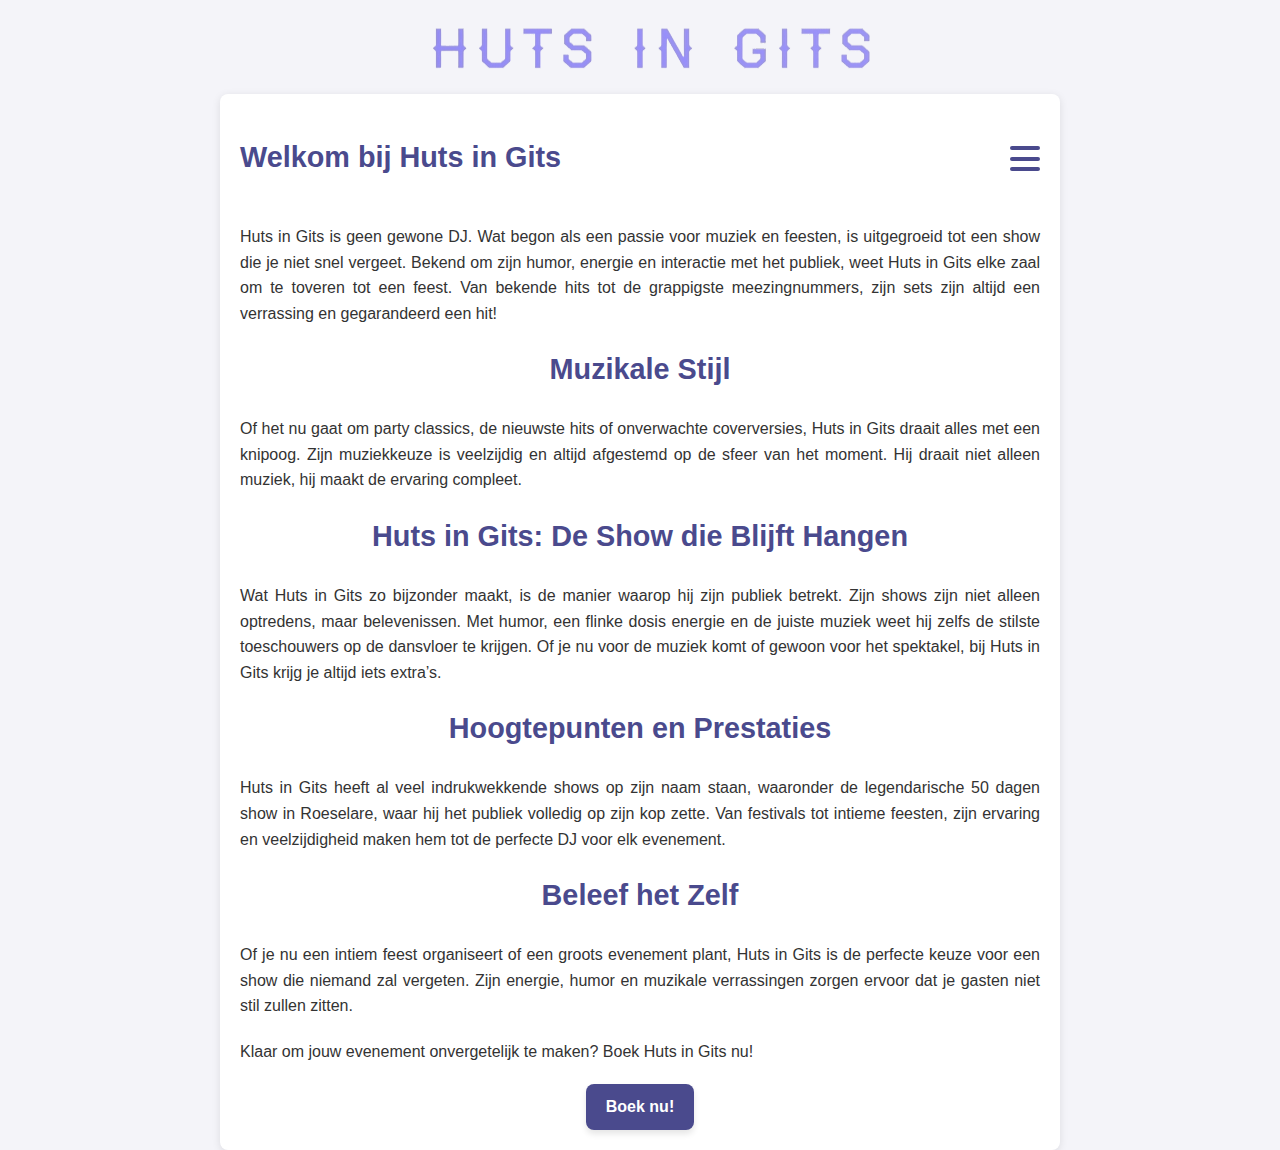
==== about.html @ d8b2505e "Add files via upload" ====
<!DOCTYPE html>
<html lang="en">
<head>
    <meta charset="UTF-8">
    <meta name="viewport" content="width=device-width, initial-scale=1.0">
    <title>Huts in Gits</title>
    <link rel="stylesheet" href="css/styles.css">
</head>
<body>
    <header>
        <img id="logo" src="images/logo/logo_gsm.png" alt="logo Huts in Gits">
    </header>
    
    <article>
        <div id="menu-container">
            <div id="menu-text">
            <h2>Welkom bij Huts in Gits</h2>
            </div>
            <div id="hamburger-menu">
                <span></span>
                <span></span>
                <span></span>
            </div>
        </div>

        <ul id="menu">
            <li><a href="index.html">Home</a></li>
            <li><a href="about.html">Over Ons</a></li>
            <li><a href="boeking.html">Boek Nu</a></li>
            <li><a href="contact.html">Contact</a></li>
        </ul>

        <p>
            Huts in Gits is geen gewone DJ. Wat begon als een passie voor muziek en feesten, is uitgegroeid tot een show die je niet snel vergeet. Bekend om zijn humor, energie en interactie met het publiek, weet Huts in Gits elke zaal om te toveren tot een feest. Van bekende hits tot de grappigste meezingnummers, zijn sets zijn altijd een verrassing en gegarandeerd een hit!
        </p>

        <h2>Muzikale Stijl</h2>
        <p>
            Of het nu gaat om party classics, de nieuwste hits of onverwachte coverversies, Huts in Gits draait alles met een knipoog. Zijn muziekkeuze is veelzijdig en altijd afgestemd op de sfeer van het moment. Hij draait niet alleen muziek, hij maakt de ervaring compleet.
        </p>

        <h2>Huts in Gits: De Show die Blijft Hangen</h2>
        <p>
            Wat Huts in Gits zo bijzonder maakt, is de manier waarop hij zijn publiek betrekt. Zijn shows zijn niet alleen optredens, maar belevenissen. Met humor, een flinke dosis energie en de juiste muziek weet hij zelfs de stilste toeschouwers op de dansvloer te krijgen. Of je nu voor de muziek komt of gewoon voor het spektakel, bij Huts in Gits krijg je altijd iets extra’s.
        </p>

        <h2>Hoogtepunten en Prestaties</h2>
        <p>
            Huts in Gits heeft al veel indrukwekkende shows op zijn naam staan, waaronder de legendarische 50 dagen show in Roeselare, waar hij het publiek volledig op zijn kop zette. Van festivals tot intieme feesten, zijn ervaring en veelzijdigheid maken hem tot de perfecte DJ voor elk evenement.
        </p>

        <h2>Beleef het Zelf</h2>
        <p>
            Of je nu een intiem feest organiseert of een groots evenement plant, Huts in Gits is de perfecte keuze voor een show die niemand zal vergeten. Zijn energie, humor en muzikale verrassingen zorgen ervoor dat je gasten niet stil zullen zitten.
        </p>

        <p>
            Klaar om jouw evenement onvergetelijk te maken? Boek Huts in Gits nu!
        </p>

        <div class="button-container">
            <a href="boeking.html">Boek nu!</a>
        </div>
    </article>

    <script src="scripts.js"></script>
</body>
</html>
---- css/styles.css ----
/* Algemene stijl voor de hele website */
body {
    font-family: 'Orbitron', sans-serif; /* Zorgt ervoor dat Orbitron overal wordt gebruikt */
    color: #333; /* Tekstkleur (donkergrijs) */
    line-height: 1.6; /* Betere leesbaarheid door regelhoogte */
    margin: 0;
    padding: 0;
    background-color: #f4f4f9; /* Zachte achtergrondkleur */
}

/* Algemene opmaak voor het logo */
header {
    display: flex;
    justify-content: center; /* Horizontaal centreren */
    align-items: center;    /* Verticaal centreren (voor het geval je header een vaste hoogte heeft) */
    padding: 10px;          /* Ruimte rondom het logo */
}

#logo {
    max-width: 100%;      /* Logo schaalt met de breedte van het scherm */
    height: auto;         /* Behoud de verhouding van het logo */
    max-height: 80px;     /* Maximale hoogte voor het logo */
}

/* Artikel-sectie */
article {
    padding: 20px; /* Ruimte rondom de tekst */
    max-width: 800px; /* Beperkt de breedte van de inhoud voor leesbaarheid */
    margin: 0 auto; /* Centreert de tekst op de pagina */
    background: #fff; /* Witte achtergrond */
    box-shadow: 0 2px 8px rgba(0, 0, 0, 0.1); /* Zachte schaduw rondom artikel */
    border-radius: 8px; /* Licht afgeronde hoeken */
}

/* Stijlen voor koppen */
h2 {
    font-size: 1.8em;
    color: #4a4a8d; /* Paarsige kleur die past bij het logo */
    text-align: center; /* Koppen gecentreerd */
    margin-top: 20px;
}

/* Stijlen voor paragrafen */
p {
    font-size: 1em; /* Standaard tekengrootte */
    text-align: justify; /* Uitlijning van tekst */
    margin-bottom: 20px;
}

article > img {
    max-width: 100%; /* Zorgt ervoor dat de afbeelding nooit breder is dan de container */
    height: auto; /* Houdt de verhoudingen van de afbeelding correct */
    margin: 0 auto; /* Centreert de afbeelding */
    border-radius: 8px; /* Maakt de hoeken afgerond */
    display: block; /* Zorgt ervoor dat de afbeelding een blok-element is */
}

.button-container {
    display: flex; /* Maakt de knoppen flex-items */
    justify-content: center; /* Centreert de knoppen horizontaal */
    gap: 15px; /* Ruimte tussen de knoppen */
    margin-top: 20px; /* Optioneel: ruimte boven de knoppen */
}

article a {
    display: inline-block;
    padding: 10px 20px;
    margin: 0; /* Margin op de knoppen is niet nodig als we gap gebruiken */
    font-size: 1em;
    font-weight: bold;
    color: #fff;
    text-decoration: none;
    background-color: #4a4a8d;
    border-radius: 8px;
    box-shadow: 0 4px 6px rgba(0, 0, 0, 0.1);
    transition: background-color 0.3s ease, transform 0.2s ease;
}

article a:hover {
    background-color: #363676;
    transform: translateY(-3px);
    box-shadow: 0 6px 8px rgba(0, 0, 0, 0.2);
}

article a:focus {
    outline: 2px dashed #fff;
    outline-offset: 4px;
}


/* Zorgt ervoor dat de h2 en het hamburgermenu naast elkaar staan */
#menu-container {
    display: flex;
    align-items: center;
    justify-content: space-between;
    margin-bottom: 20px; /* Ruimte onder de container */
}

/* Styling voor het hamburgermenu */
#hamburger-menu {
    display: flex;
    flex-direction: column;
    justify-content: space-between;
    width: 30px;
    height: 25px;
    cursor: pointer;
}

#hamburger-menu span {
    display: block;
    width: 100%;
    height: 4px;
    background-color: #4a4a8d;
    border-radius: 2px;
    transition: all 0.3s ease;
}

/* Verborgen menu standaard */
#menu {
    display: none;
    list-style: none;
    padding: 0;
    margin: 0;
    background-color: #fff;
    border-radius: 8px;
    box-shadow: 0 4px 6px rgba(0, 0, 0, 0.1);
}

#menu li {
    padding: 10px 20px;
    border-bottom: 1px solid #ddd;
}

#menu li:last-child {
    border-bottom: none;
}

#menu li a {
    text-decoration: none;
    color: white;
    font-weight: bold;
}

/* Actief menu tonen */
#menu.active {
    display: block;
}
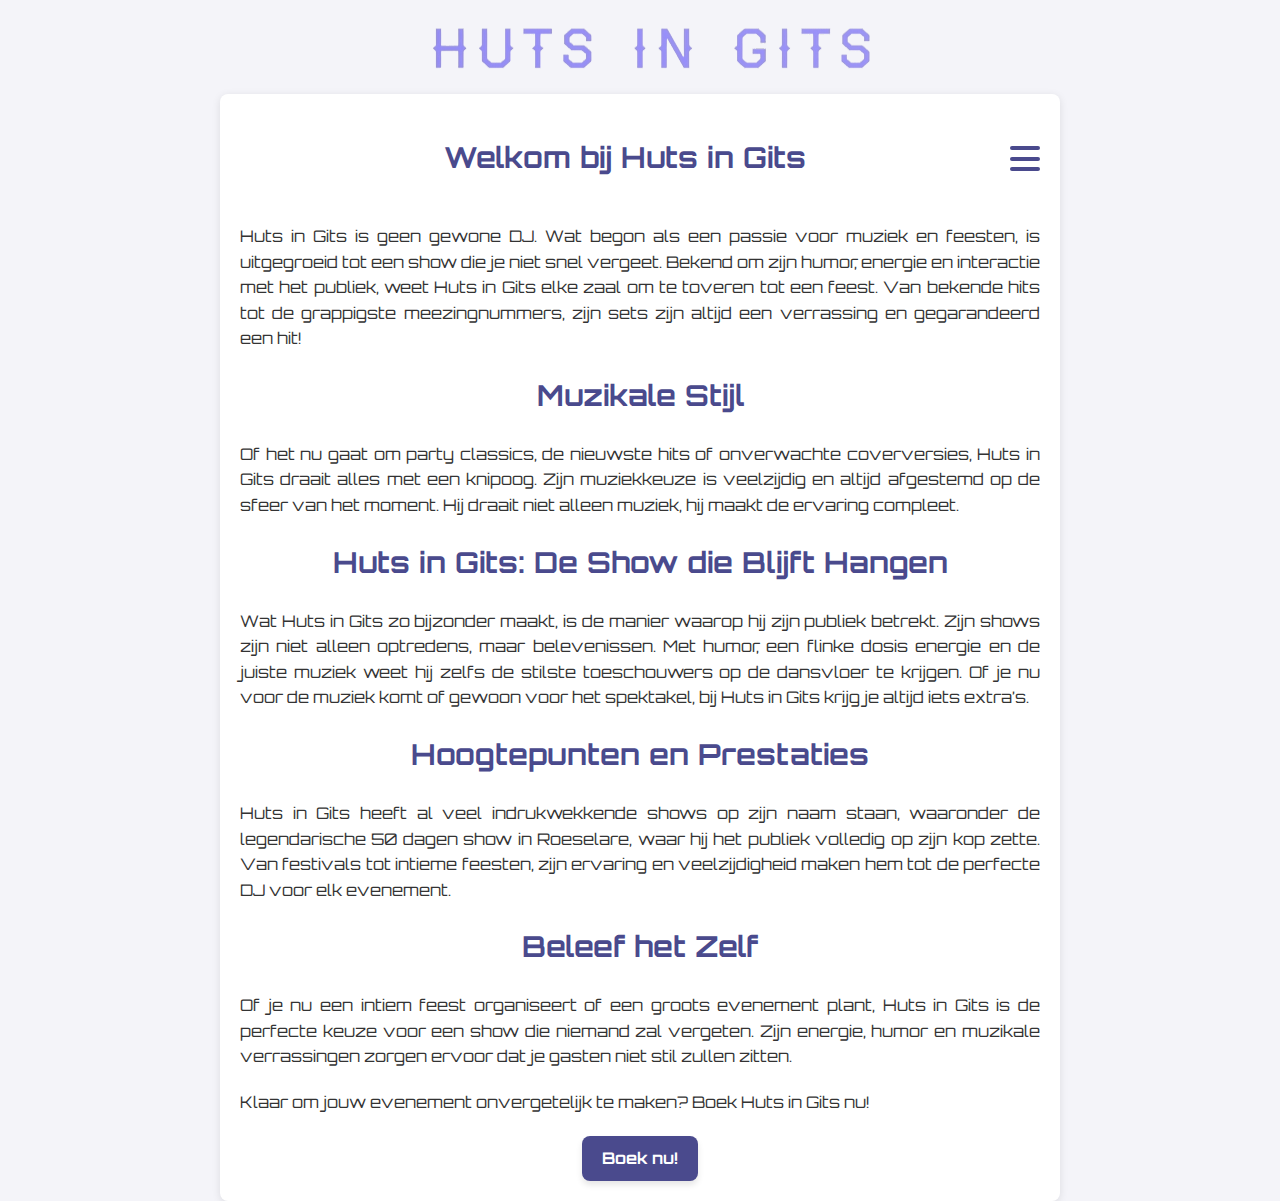
==== commit d7f2db4e: "Update about.html" ====
--- a/about.html
+++ b/about.html
@@ -5,6 +5,9 @@
     <meta name="viewport" content="width=device-width, initial-scale=1.0">
     <title>Huts in Gits</title>
     <link rel="stylesheet" href="css/styles.css">
+    <link rel="preconnect" href="https://fonts.googleapis.com">
+    <link rel="preconnect" href="https://fonts.gstatic.com" crossorigin>
+    <link href="https://fonts.googleapis.com/css2?family=Orbitron:wght@400..900&display=swap" rel="stylesheet">
 </head>
 <body>
     <header>
@@ -27,6 +30,7 @@
             <li><a href="index.html">Home</a></li>
             <li><a href="about.html">Over Ons</a></li>
             <li><a href="boeking.html">Boek Nu</a></li>
+            <li><a href="agenda.html">Agenda</a></li>
             <li><a href="contact.html">Contact</a></li>
         </ul>
 
--- a/css/styles.css
+++ b/css/styles.css
@@ -8,7 +8,7 @@
     background-color: #f4f4f9; /* Zachte achtergrondkleur */
 }
 
-/* Algemene opmaak voor het logo */
+/* Algemene opmaak voor de header */
 header {
     display: flex;
     justify-content: center; /* Horizontaal centreren */
@@ -47,6 +47,7 @@
     margin-bottom: 20px;
 }
 
+/* Afbeeldingen in het artikel */
 article > img {
     max-width: 100%; /* Zorgt ervoor dat de afbeelding nooit breder is dan de container */
     height: auto; /* Houdt de verhoudingen van de afbeelding correct */
@@ -55,6 +56,7 @@
     display: block; /* Zorgt ervoor dat de afbeelding een blok-element is */
 }
 
+/* Knop-container */
 .button-container {
     display: flex; /* Maakt de knoppen flex-items */
     justify-content: center; /* Centreert de knoppen horizontaal */
@@ -62,10 +64,10 @@
     margin-top: 20px; /* Optioneel: ruimte boven de knoppen */
 }
 
+/* Stijl voor de knoppen */
 article a {
     display: inline-block;
     padding: 10px 20px;
-    margin: 0; /* Margin op de knoppen is niet nodig als we gap gebruiken */
     font-size: 1em;
     font-weight: bold;
     color: #fff;
@@ -76,24 +78,32 @@
     transition: background-color 0.3s ease, transform 0.2s ease;
 }
 
+/* Hover-effect voor knoppen */
 article a:hover {
     background-color: #363676;
     transform: translateY(-3px);
     box-shadow: 0 6px 8px rgba(0, 0, 0, 0.2);
 }
 
+/* Focus-effect voor knoppen */
 article a:focus {
     outline: 2px dashed #fff;
     outline-offset: 4px;
 }
 
-
-/* Zorgt ervoor dat de h2 en het hamburgermenu naast elkaar staan */
+/* Menu-container */
 #menu-container {
     display: flex;
     align-items: center;
-    justify-content: space-between;
+    justify-content: space-between; /* Zorgt ervoor dat de elementen (tekst en hamburgermenu) aan de zijkanten komen */
     margin-bottom: 20px; /* Ruimte onder de container */
+    width: 100%;
+}
+
+/* Menu-tekst centreren */
+#menu-text {
+    flex-grow: 1; /* Laat deze container de resterende ruimte opvullen */
+    text-align: center; /* Zorgt ervoor dat de tekst gecentreerd wordt */
 }
 
 /* Styling voor het hamburgermenu */
@@ -115,7 +125,7 @@
     transition: all 0.3s ease;
 }
 
-/* Verborgen menu standaard */
+/* Menu */
 #menu {
     display: none;
     list-style: none;
@@ -126,6 +136,7 @@
     box-shadow: 0 4px 6px rgba(0, 0, 0, 0.1);
 }
 
+/* Menu-item */
 #menu li {
     padding: 10px 20px;
     border-bottom: 1px solid #ddd;
@@ -135,6 +146,7 @@
     border-bottom: none;
 }
 
+/* Menu-link */
 #menu li a {
     text-decoration: none;
     color: white;
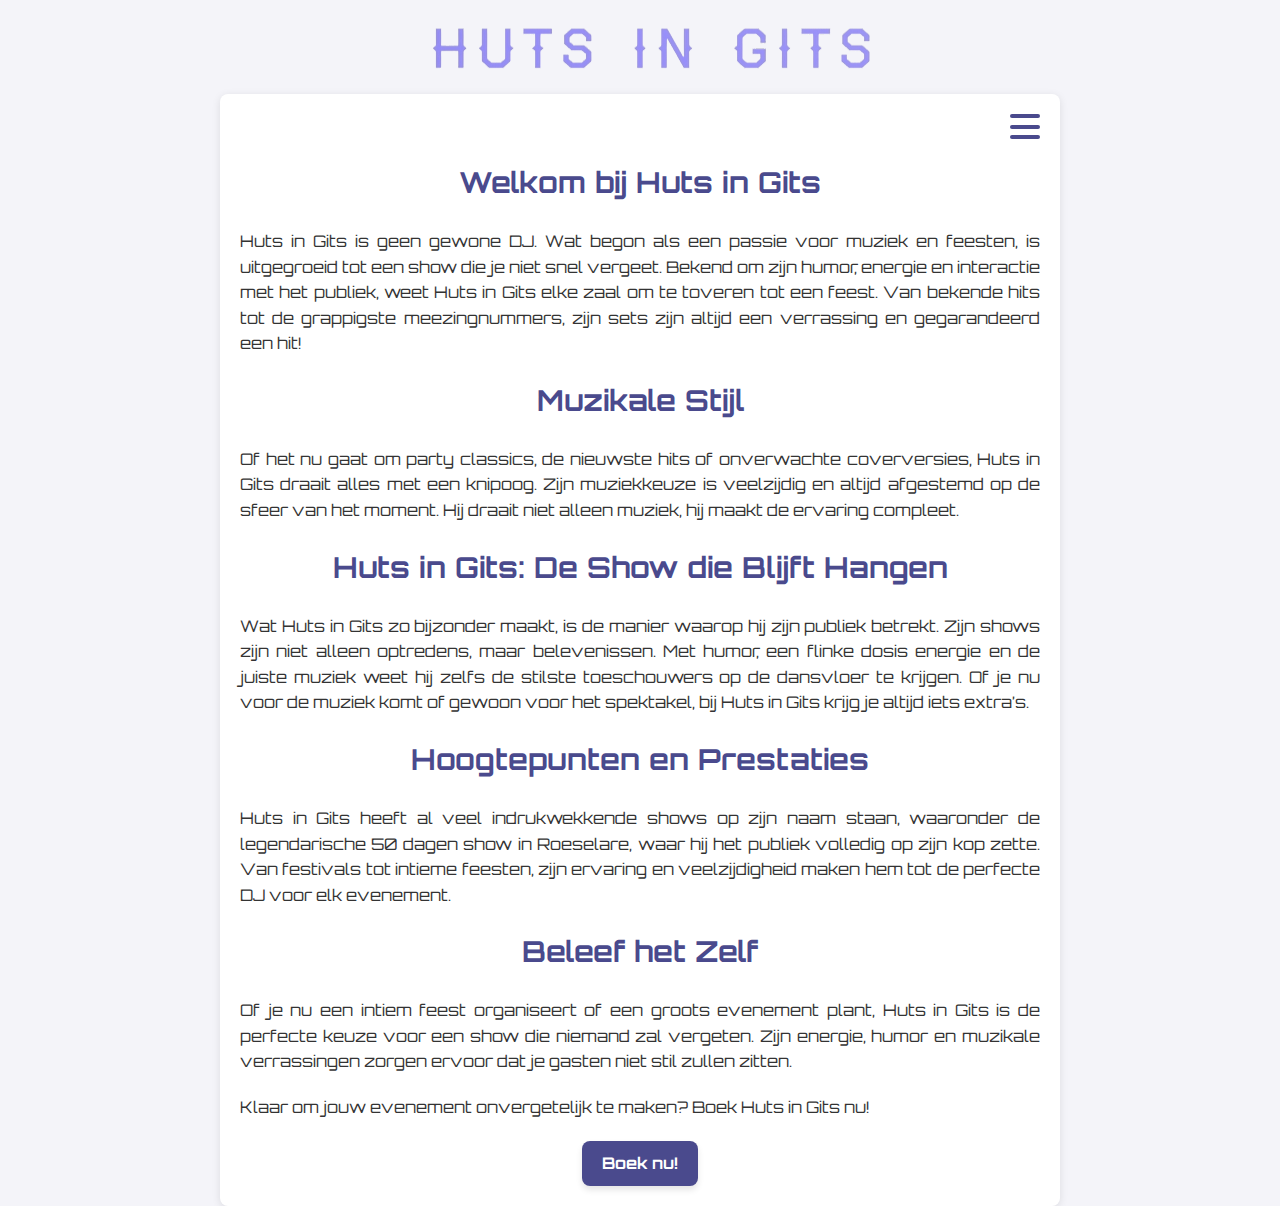
==== commit 657463e9: "Update about.html" ====
--- a/about.html
+++ b/about.html
@@ -17,7 +17,7 @@
     <article>
         <div id="menu-container">
             <div id="menu-text">
-            <h2>Welkom bij Huts in Gits</h2>
+            
             </div>
             <div id="hamburger-menu">
                 <span></span>
@@ -33,7 +33,7 @@
             <li><a href="agenda.html">Agenda</a></li>
             <li><a href="contact.html">Contact</a></li>
         </ul>
-
+        <h2>Welkom bij Huts in Gits</h2>
         <p>
             Huts in Gits is geen gewone DJ. Wat begon als een passie voor muziek en feesten, is uitgegroeid tot een show die je niet snel vergeet. Bekend om zijn humor, energie en interactie met het publiek, weet Huts in Gits elke zaal om te toveren tot een feest. Van bekende hits tot de grappigste meezingnummers, zijn sets zijn altijd een verrassing en gegarandeerd een hit!
         </p>
--- a/css/styles.css
+++ b/css/styles.css
@@ -158,4 +158,157 @@
     display: block;
 }
 
-
+/* Algemene stijl voor de agenda */
+.agenda {
+    padding: 20px;
+    background-color: #f4f4f9;
+    color: #333;
+}
+
+.agenda h1 {
+    text-align: center;
+    font-size: 2em;
+    color: #4a4a8d;
+}
+
+/* Lijst van evenementen */
+.event-list {
+    display: flex;
+    flex-direction: column;
+    gap: 20px;
+}
+
+/* Styling voor een enkel evenement */
+.event-item {
+    background: #fff;
+    border-radius: 8px;
+    padding: 20px;
+    box-shadow: 0 2px 10px rgba(0, 0, 0, 0.1);
+}
+
+.event-item h2 {
+    font-size: 1.6em;
+    color: #4a4a8d;
+}
+
+.event-item p {
+    margin: 5px 0;
+}
+
+.ticket-link {
+    display: inline-block;
+    padding: 10px 20px;
+    margin-top: 15px;
+    background-color: #4a4a8d;
+    color: white;
+    text-decoration: none;
+    border-radius: 8px;
+    font-weight: bold;
+    box-shadow: 0 2px 6px rgba(0, 0, 0, 0.1);
+    transition: background-color 0.3s ease;
+}
+
+.ticket-link:hover {
+    background-color: #363676;
+}
+
+/* Archief evenementen */
+.event-item.archived {
+    background-color: #f9f9f9;
+    opacity: 0.7;
+}
+
+
+/* Algemene styling voor de boekingspagina */
+.booking-form-container {
+    max-width: 800px;
+    margin: 20px auto;
+    padding: 20px;
+    background: #fff;
+    border-radius: 8px;
+    box-shadow: 0 4px 10px rgba(0, 0, 0, 0.1);
+}
+
+.booking-form-container h1 {
+    text-align: center;
+    color: #4a4a8d;
+}
+
+.booking-form-container form label {
+    display: block;
+    margin: 10px 0 5px;
+    font-weight: bold;
+}
+
+.booking-form-container form input,
+.booking-form-container form textarea {
+    width: 100%;
+    padding: 5px;
+    margin-bottom: 15px;
+    border: 1px solid #ddd;
+    border-radius: 5px;
+}
+
+.booking-form-container form button {
+    display: block;
+    width: 100%;
+    padding: 10px;
+    background-color: #4a4a8d;
+    color: #fff;
+    font-size: 1.2em;
+    font-weight: bold;
+    border: none;
+    border-radius: 5px;
+    cursor: pointer;
+    transition: background-color 0.3s ease;
+}
+
+.booking-form-container form button:hover {
+    background-color: #363676;
+}
+
+/* Contactinformatie sectie */
+.contact-info {
+    max-width: 800px;
+    margin: 20px auto;
+    padding: 20px;
+    background: #f9f9f9;
+    border-radius: 8px;
+    box-shadow: 0 4px 10px rgba(0, 0, 0, 0.1);
+}
+
+.contact-info h2 {
+    color: #4a4a8d;
+}
+
+.contact-info a {
+    color: white;
+    text-decoration: none;
+}
+
+.contact-info a:hover {
+    text-decoration: underline;
+}
+
+/* FAQ sectie */
+.faq {
+    max-width: 800px;
+    margin: 20px auto;
+    padding: 20px;
+    background: #fff;
+    border-radius: 8px;
+    box-shadow: 0 4px 10px rgba(0, 0, 0, 0.1);
+}
+
+.faq h2 {
+    color: #4a4a8d;
+}
+
+.faq details {
+    margin: 10px 0;
+}
+
+.faq summary {
+    font-weight: bold;
+    cursor: pointer;
+}
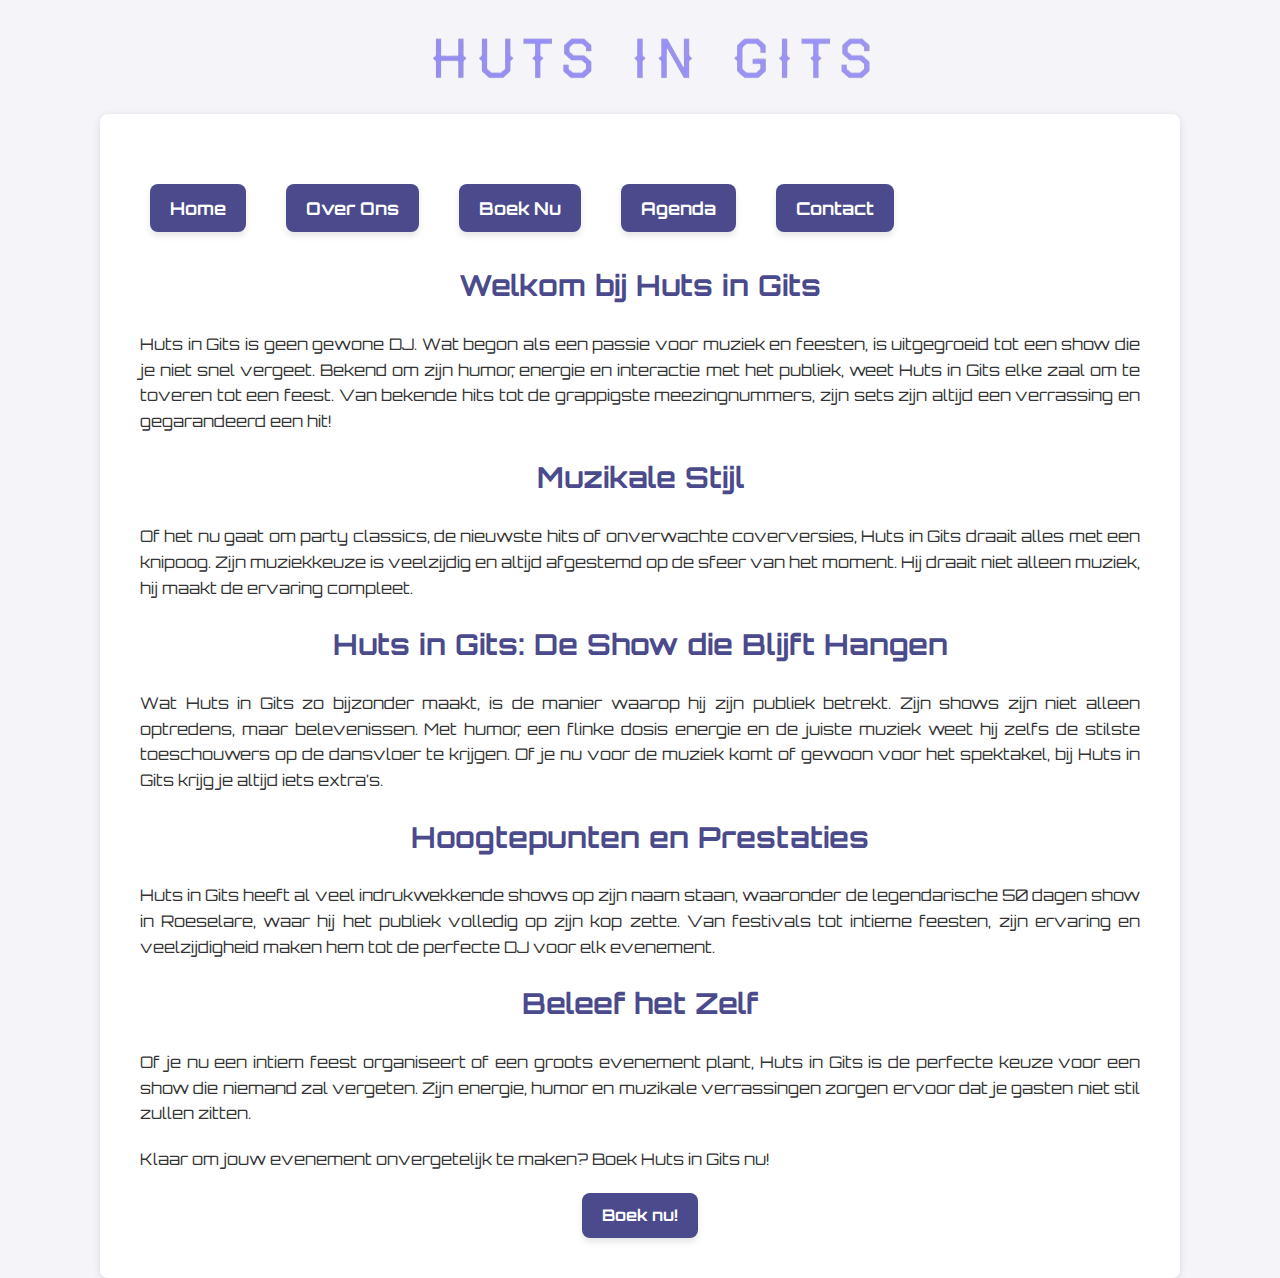
==== commit feffc0b0: "Update about.html" ====
--- a/about.html
+++ b/about.html
@@ -8,6 +8,7 @@
     <link rel="preconnect" href="https://fonts.googleapis.com">
     <link rel="preconnect" href="https://fonts.gstatic.com" crossorigin>
     <link href="https://fonts.googleapis.com/css2?family=Orbitron:wght@400..900&display=swap" rel="stylesheet">
+    <link rel="shortcut icon" href="images/logo/koptelefoon.png" type="image/x-icon">
 </head>
 <body>
     <header>
--- a/css/styles.css
+++ b/css/styles.css
@@ -32,6 +32,7 @@
     border-radius: 8px; /* Licht afgeronde hoeken */
 }
 
+
 /* Stijlen voor koppen */
 h2 {
     font-size: 1.8em;
@@ -312,3 +313,136 @@
     font-weight: bold;
     cursor: pointer;
 }
+
+.contact-container a {
+    background: none !important;
+    padding: 0 !important;
+    border: none !important;
+    display: inline; /* Zorgt ervoor dat het geen blok-element wordt */
+    box-shadow: none;
+}
+
+.contact-container {
+    background: #f4f4f9;
+    max-width: 600px;
+    margin: 50px auto;
+    padding: 20px;
+    border-radius: 10px;
+    box-shadow: 0 4px 8px rgba(0,0,0,0.1);
+}
+
+.contact-container h2 {
+    color: #40407a;
+}
+
+.contact-container p {
+    font-size: 18px;
+    margin: 10px 0;
+}
+
+.contact-container a {
+    color: #40407a;
+    font-weight: bold;
+    text-decoration: none;
+    transition: 0.3s;
+}
+
+.contact-container a:hover {
+    color: #40407ab0;
+    box-shadow: none;
+}
+
+/* Standaardinstellingen voor grotere schermen */
+@media screen and (min-width: 768px) {
+    
+    /* Zorg ervoor dat de pagina gecentreerd blijft */
+    body {
+        max-width: 1200px;
+        margin: 0 auto;
+    }
+
+    /* Header uitlijnen */
+    header {
+        justify-content: center; /* Logo links en menu rechts */
+        padding: 20px;
+    }
+
+    #logo {
+        max-height: 100px; /* Groter logo op grotere schermen */
+    }
+
+    /* Menu-container aanpassen */
+    #menu-container {
+        display: flex;
+        justify-content: flex-end;
+    }
+
+    #menu {
+        display: flex; /* Maakt het menu altijd zichtbaar op grotere schermen */
+        background: none;
+        box-shadow: none;
+        position: static;
+        flex-direction: row;
+        gap: 20px;
+    }
+
+    #menu li {
+        border-bottom: none;
+        display: inline-block;
+        padding: 10px;
+    }
+
+    #menu li a {
+        color: white;
+        font-size: 1.1em;
+    }
+
+    /* Hamburger-menu verbergen op grotere schermen */
+    #hamburger-menu {
+        display: none;
+    }
+
+    /* Artikel sectie verbreden */
+    article {
+        max-width: 1000px;
+        padding: 40px;
+    }
+
+    /* Knoppen breder maken */
+    .button-container {
+        flex-direction: row; /* Zorgt ervoor dat knoppen naast elkaar staan */
+    }
+
+    /* Agenda en boekingspagina mooi verdelen */
+    .agenda, .booking-form-container, .contact-info, .faq {
+        max-width: 1000px;
+    }
+
+    /* Evenementen in een grid tonen */
+    .event-list {
+        display: grid;
+        grid-template-columns: repeat(auto-fit, minmax(300px, 1fr)); /* Mooie verdeling */
+        gap: 20px;
+    }
+
+    /* Contactinformatie in 2 kolommen tonen */
+    .contact-info {
+        display: flex;
+    flex-direction: column;
+    align-items: center; /* Centreert de inhoud */
+    background: #f8f8ff;
+    padding: 20px;
+    border-radius: 10px;
+    box-shadow: 0 4px 10px rgba(0, 0, 0, 0.1);
+    max-width: 800px; /* Voorkomt te brede weergave */
+    margin: 0 auto; /* Centreert de sectie */
+    }
+
+    .contact-info div {
+        width: 48%;
+    }
+
+    .stagediven {
+        display: none;
+    }
+}
